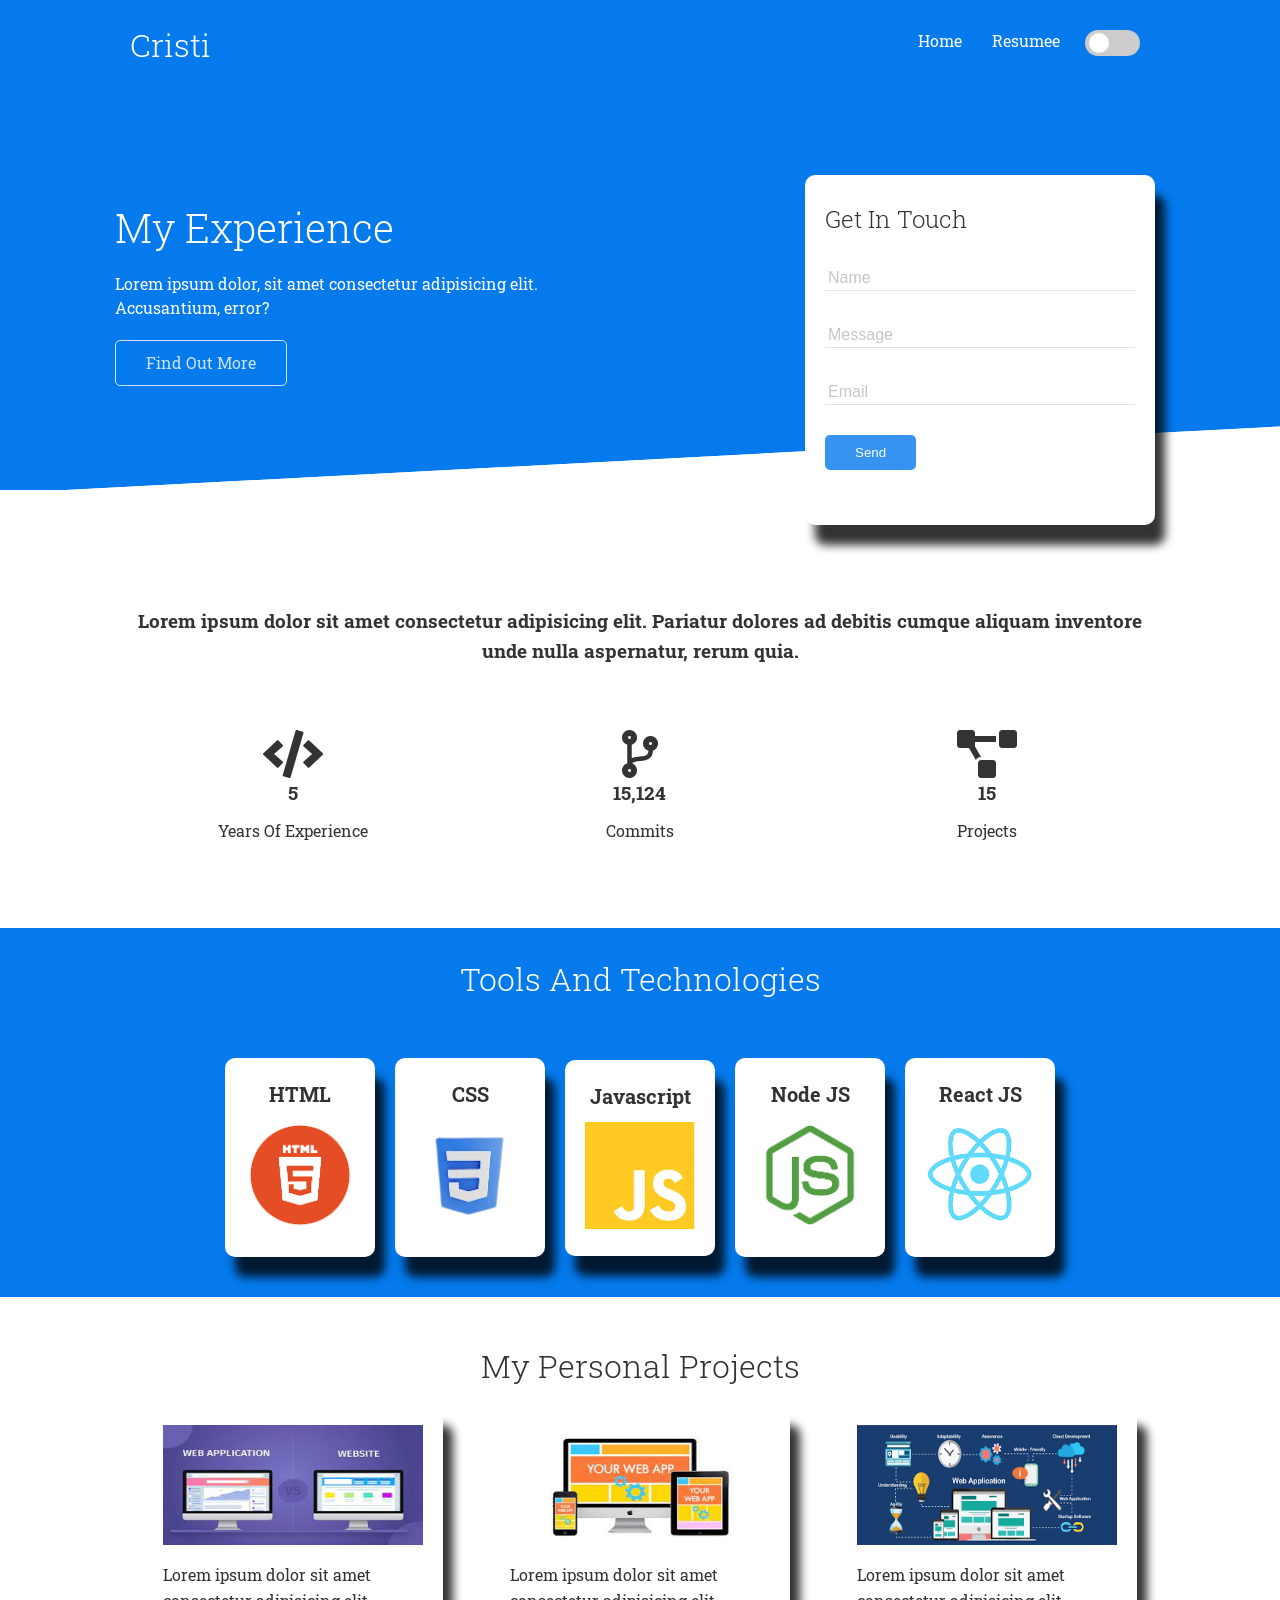
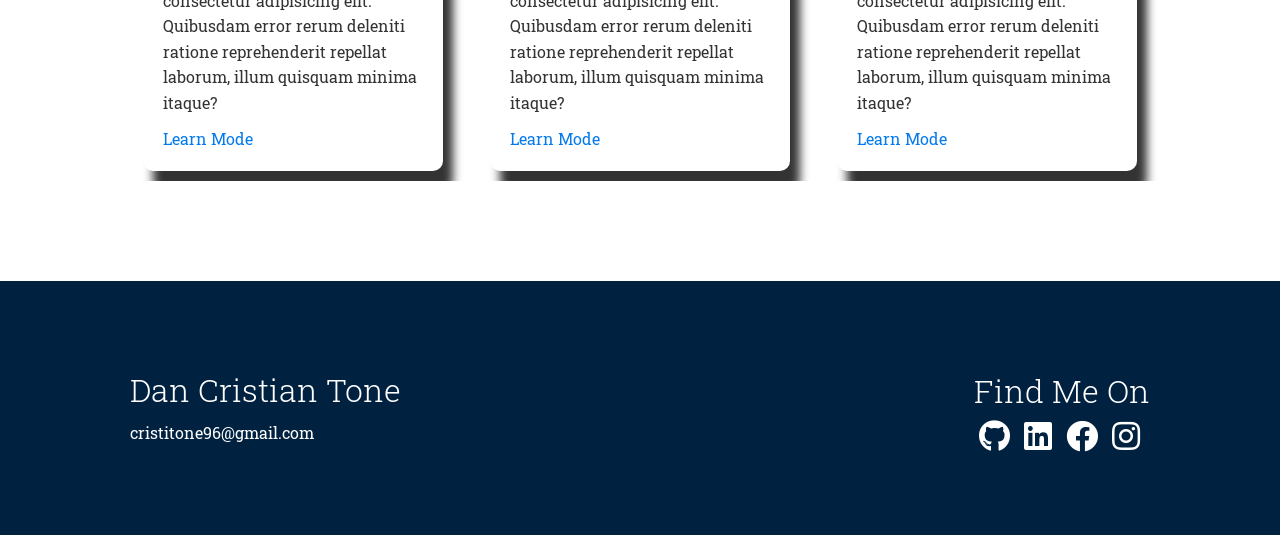
==== index.html @ eaca6a2c "Finished project" ====
<!DOCTYPE html>
<html lang="en">
  <head>
    <meta charset="UTF-8" />
    <meta http-equiv="X-UA-Compatible" content="IE=edge" />
    <meta name="viewport" content="width=device-width, initial-scale=1.0" />
    <title>CV - Cristi Tone</title>
    <link rel="stylesheet" href="index.css" />
    <link rel="stylesheet" href="utilities.css" />
    <link id="theme" rel="stylesheet" href="" />

    <link
      rel="stylesheet"
      href="https://cdnjs.cloudflare.com/ajax/libs/font-awesome/5.15.1/css/all.min.css"
      integrity="sha512-+4zCK9k+qNFUR5X+cKL9EIR+ZOhtIloNl9GIKS57V1MyNsYpYcUrUeQc9vNfzsWfV28IaLL3i96P9sdNyeRssA=="
      crossorigin="anonymous"
    />
  </head>
  <body>
    <!-- Navbar -->
    <div class="navbar">
      <div class="container flex-container">
        <h1 class="logo">Cristi</h1>
        <nav>
          <ul>
            <li><a href="index.html">Home</a></li>
            <li><a href="resumee.html">Resumee</a></li>
            <li>
              <div class="switch">
                <label class="theme-switch" for="checkbox">
                  <input type="checkbox" id="checkbox" />
                  <div class="slider round"></div>
                </label>
              </div>
            </li>
          </ul>
        </nav>
      </div>
    </div>

    <!-- Contact me -->
    <section class="contact">
      <div class="container grid-container">
        <div class="contact-text">
          <h1>My Experience</h1>
          <p>
            Lorem ipsum dolor, sit amet consectetur adipisicing elit.
            Accusantium, error?
          </p>
          <a href="resumee.html" class="btn btn-outline"> Find Out More </a>
        </div>

        <div class="contact-form card">
          <h2>Get In Touch</h2>
          <form>
            <div class="form-control">
              <input type="text" name="name" placeholder="Name" />
            </div>
            <div class="form-control">
              <input type="text" name="message" placeholder="Message" />
            </div>
            <div class="form-control">
              <input type="email" name="email" placeholder="Email" />
            </div>
            <input type="submit" value="Send" class="btn btn-primary" />
          </form>
        </div>
      </div>
    </section>

    <!-- Stats -->
    <section class="stats">
      <div class="container">
        <h3 class="text-center my-1">
          Lorem ipsum dolor sit amet consectetur adipisicing elit. Pariatur
          dolores ad debitis cumque aliquam inventore unde nulla aspernatur,
          rerum quia.
        </h3>

        <div class="grid-container grid-container-3 text-center my-4">
          <div>
            <i class="fas fa-code fa-3x"></i>
            <h3>5</h3>
            <p class="text-secondary">Years Of Experience</p>
          </div>
          <div>
            <i class="fas fa-code-branch fa-3x"></i>
            <h3>15,124</h3>
            <p class="text-secondary">Commits</p>
          </div>
          <div>
            <i class="fas fa-project-diagram fa-3x"></i>
            <h3>15</h3>
            <p class="text-secondary">Projects</p>
          </div>
        </div>
      </div>
    </section>

    <!-- Technologies -->
    <section class="languages">
      <h2 class="md text-center py-2">Tools And Technologies</h2>
      <div class="container flex-container">
        <div class="card">
          <h4>HTML</h4>
          <img src="images/html.png" />
        </div>
        <div class="card">
          <h4>CSS</h4>
          <img src="images/css.png" />
        </div>
        <div class="card">
          <h4>Javascript</h4>
          <img src="images/javascript.png" />
        </div>
        <div class="card">
          <h4>Node JS</h4>
          <img src="images/nodejs.png" />
        </div>
        <div class="card">
          <h4>React JS</h4>
          <img src="images/reactjs.png" />
        </div>
      </div>
    </section>

    <!-- Projects -->
    <section class="projects">
      <div class="container">
        <h2 class="md text-center my-2">My Personal Projects</h2>
        <div class="grid-container grid-container-3">
          <div class="card">
            <img src="images/project1.png" />
            <p>
              Lorem ipsum dolor sit amet consectetur adipisicing elit. Quibusdam
              error rerum deleniti ratione reprehenderit repellat laborum, illum
              quisquam minima itaque?
            </p>
            <a href="#">Learn Mode</a>
          </div>
          <div class="card">
            <img src="images/project2.png" />
            <p>
              Lorem ipsum dolor sit amet consectetur adipisicing elit. Quibusdam
              error rerum deleniti ratione reprehenderit repellat laborum, illum
              quisquam minima itaque?
            </p>
            <a href="#">Learn Mode</a>
          </div>
          <div class="card">
            <img src="images/project3.png" />
            <p>
              Lorem ipsum dolor sit amet consectetur adipisicing elit. Quibusdam
              error rerum deleniti ratione reprehenderit repellat laborum, illum
              quisquam minima itaque?
            </p>
            <a href="#">Learn Mode</a>
          </div>
        </div>
      </div>
    </section>

    <!-- Footer -->
    <footer class="footer bg-dark py-5">
      <div class="container grid-container">
        <div class="name">
          <h1>Dan Cristian Tone</h1>
          <p>cristitone96@gmail.com</p>
        </div>
        <div class="social">
          <h1>Find Me On</h1>
          <a href="#"><i class="fab fa-github fa-2x"></i></a>
          <a href="#"><i class="fab fa-linkedin fa-2x"></i></a>
          <a href="#"><i class="fab fa-facebook fa-2x"></i></a>
          <a href="#"><i class="fab fa-instagram fa-2x"></i></a>
        </div>
      </div>
    </footer>

    <script type="text/javascript" src="script.js"></script>
  </body>
</html>
---- index.css ----
@import url('https://fonts.googleapis.com/css2?family=Roboto+Slab&display=swap');

:root {
  --primary-color: #047aed;
  --dark-color: #002240;
  --primary-text-color: #fff;
  --light-color: #fff;
  --secondary-text-color: #333;
  --input-border-color: #b4becb;
  --navbar-mobile-bg-color: rgba(0, 0, 0, 0.2);
  --box-shadow-color: rgba(0, 0, 0, 0.8);
  --link-color: #047aed;
}

* {
  box-sizing: border-box;
  padding: 0;
  margin: 0;
}

body {
  font-family: 'Roboto Slab', serif;
  color: var(--secondary-text-color);
  background-color: var(--light-color);
  line-height: 1.6;
  height: 100vh;
}

body * {
  transition: 0.2s;
}

ul {
  list-style-type: none;
}

a {
  text-decoration: none;
  color: var(--secondary-text-color);
}

h1,
h2 {
  font-weight: 300;
  line-height: 1.2;
  margin: 10px 0;
}

p {
  margin: 10px 0;
}

img {
  width: 100%;
}

/* Navbar */
.navbar {
  background-color: var(--primary-color);
  color: var(--primary-text-color);
  height: 90px;
}

.navbar ul {
  display: flex;
}

.navbar a {
  color: var(--primary-text-color);
  padding: 10px;
  margin: 0 5px;
}

.navbar a:hover {
  border-bottom: 2px solid var(--primary-text-color);
}

.navbar .flex-container {
  justify-content: space-between;
}

/* Theme switch */
.switch {
  padding-top: 2px;
  margin: 0 10px;
}

.theme-switch {
  display: inline-block;
  height: 26px;
  position: relative;
  width: 55px;
}

.theme-switch input {
  display: none;
}

.slider {
  background-color: #ccc;
  bottom: 0;
  left: 0;
  right: 0;
  top: 0;
  cursor: pointer;
  position: absolute;
  transition: 0.4s;
}

.slider:before {
  background-color: #fff;
  bottom: 3px;
  left: 4px;
  content: '';
  height: 20px;
  position: absolute;
  transition: 0.4s;
  width: 20px;
}

input:checked + .slider {
  background-color: #2b2b2b;
}

input:checked + .slider:before {
  transform: translateX(26px);
}

.slider.round {
  border-radius: 34px;
}

.slider.round:before {
  border-radius: 50%;
}

/* Contact */
.contact {
  height: 400px;
  background-color: var(--primary-color);
  color: var(--primary-text-color);
  position: relative;
}

.contact h1 {
  font-size: 40px;
}

.contact p {
  margin: 20px 0;
}

.contact-text {
  line-height: 1.5;
  animation: slideInFromLeft 1s ease-in;
}

.contact .grid-container {
  grid-template-columns: 45% 55%;
  gap: 30px;
  overflow: visible;
}

.contact-form {
  position: relative;
  top: 60px;
  height: 350px;
  width: 350px;
  z-index: 100;
  animation: slideInFromRight 1s ease-in;
}

.contact-form.card {
  justify-self: end;
}

.contact-form .form-control {
  margin: 30px 0;
}

.contact-form input[type='text'],
.contact-form input[type='email'] {
  border: 0;
  border-bottom: 1px solid var(--input-border-color);
  width: 100%;
  padding: 3px;
  font-size: 16px;
  background-color: var(--light-color);
}

.contact-form input[type='text'],
.contact-form input[type='email'] {
  color: var(--secondary-text-color);
  opacity: 0.4;
}

.contact-form input:focus {
  outline: none;
}

.contact::before,
.contact::after {
  content: '';
  position: absolute;
  height: 100px;
  bottom: -70px;
  right: 0;
  left: 0;
  background-color: var(--light-color);
  transform: skewY(-3deg);
}

/* Stats */
.stats {
  padding-top: 100px;
  animation: fadeIn 2.5s;
}

/* Technologies */
.languages {
  background-color: var(--primary-color);
  color: var(--primary-text-color);
  position: relative;
}

.languages .flex-container {
  flex-wrap: wrap;
}

.languages .card {
  text-align: center;
  margin: 18px 10px 40px;
  max-width: 150px;
  transition: transform 0.2s ease-in;
}

.languages .card:hover {
  transform: translateY(-15px);
}

.languages .card h4 {
  font-size: 20px;
  margin-bottom: 10px;
}

/* Projects */
.projects {
  padding-bottom: 100px;
  margin-top: 40px;
}

.projects .card {
  max-width: 300px;
  justify-self: center;
}

.projects .card img {
  height: 120px;
}

.projects .card a {
  color: var(--link-color);
}

/* Footer */
.footer .social {
  justify-self: end;
}

.footer .social a {
  margin: 0 5px;
}

.footer .social p {
  margin: 0;
}

.embeded-container {
  height: 100%;
  /* overflow: hidden; */
}

/* Tablets */
@media (max-width: 768px) {
  .grid-container,
  .contact .grid-container,
  .stats .grid-container,
  .projects .grid-container {
    grid-template-columns: 1fr;
  }

  .contact {
    height: auto;
  }

  .contact-text {
    text-align: center;
    margin-top: 40px;
    animation: slideInFromTop 1s ease-in;
  }

  .contact-form {
    justify-self: center;
    margin: auto;
    animation: slideInFromBottom 1s ease-in;
  }

  .contact-form.card {
    justify-self: center;
  }
}

/* Mobile */
@media (max-width: 500px) {
  .navbar {
    height: 110px;
  }

  .navbar .flex-container {
    flex-direction: column;
  }

  .navbar ul {
    padding: 10px;
    background-color: var(--navbar-mobile-bg-color);
  }

  .footer .grid-container {
    grid-template-columns: 1fr;
  }

  .footer .social,
  .footer .name {
    justify-self: center;
    text-align: center;
  }
}

/* Animations */
@keyframes slideInFromLeft {
  0% {
    transform: translateX(-100%);
  }

  100% {
    transform: translateX(0);
  }
}

@keyframes slideInFromRight {
  0% {
    transform: translateX(100%);
  }

  100% {
    transform: translateX(0);
  }
}

@keyframes slideInFromTop {
  0% {
    transform: translateY(-100%);
  }

  100% {
    transform: translateY(0);
  }
}

@keyframes slideInFromBottom {
  0% {
    transform: translateY(100%);
  }

  100% {
    transform: translateY(0);
  }
}

@keyframes fadeIn {
  from {
    opacity: 0;
  }

  top {
    opacity: 1;
  }
}
---- utilities.css ----
.container {
  max-width: 1100px;
  margin: 0 auto;
  padding: 0 40px;
  overflow: auto;
}

.flex-container {
  display: flex;
  justify-content: center;
  align-items: center;
  height: 100%;
}

.grid-container {
  display: grid;
  grid-template-columns: repeat(2, 1fr);
  gap: 20px;
  justify-content: center;
  align-items: center;
  height: 100%;
}

.grid-container-3 {
  grid-template-columns: repeat(3, 1fr);
}

.card {
  background-color: var(--light-color);
  border-radius: 10px;
  color: var(--secondary-text-color);
  box-shadow: 10px 20px 10px var(--box-shadow-color);
  padding: 20px;
  margin: 10px;
}

.btn {
  display: inline-block;
  padding: 10px 30px;
  cursor: pointer;
  background-color: var(--primary-color);
  color: var(--primary-text-color);
  border: none;
  border-radius: 5px;
  opacity: 0.8;
}

.btn:hover {
  opacity: 1;
  transform: scale(1.02);
}

.btn-outline {
  background-color: transparent;
  border: 1px solid var(--primary-text-color);
}

.text-center {
  text-align: center;
}

.bg-dark {
  background-color: var(--dark-color);
  color: var(--primary-text-color);
}

.bg-dark a {
  color: var(--primary-text-color);
}

.my-1 {
  margin: 1rem 0;
}

.my-4 {
  margin: 4rem 0;
}

.py-2 {
  padding: 2rem 0;
}

.py-5 {
  padding: 5rem 0;
}

.sm {
  font-size: 1rem;
}

.md {
  font-size: 2rem;
}

.lg {
  font-size: 3rem;
}

.xl {
  font-size: 4rem;
}
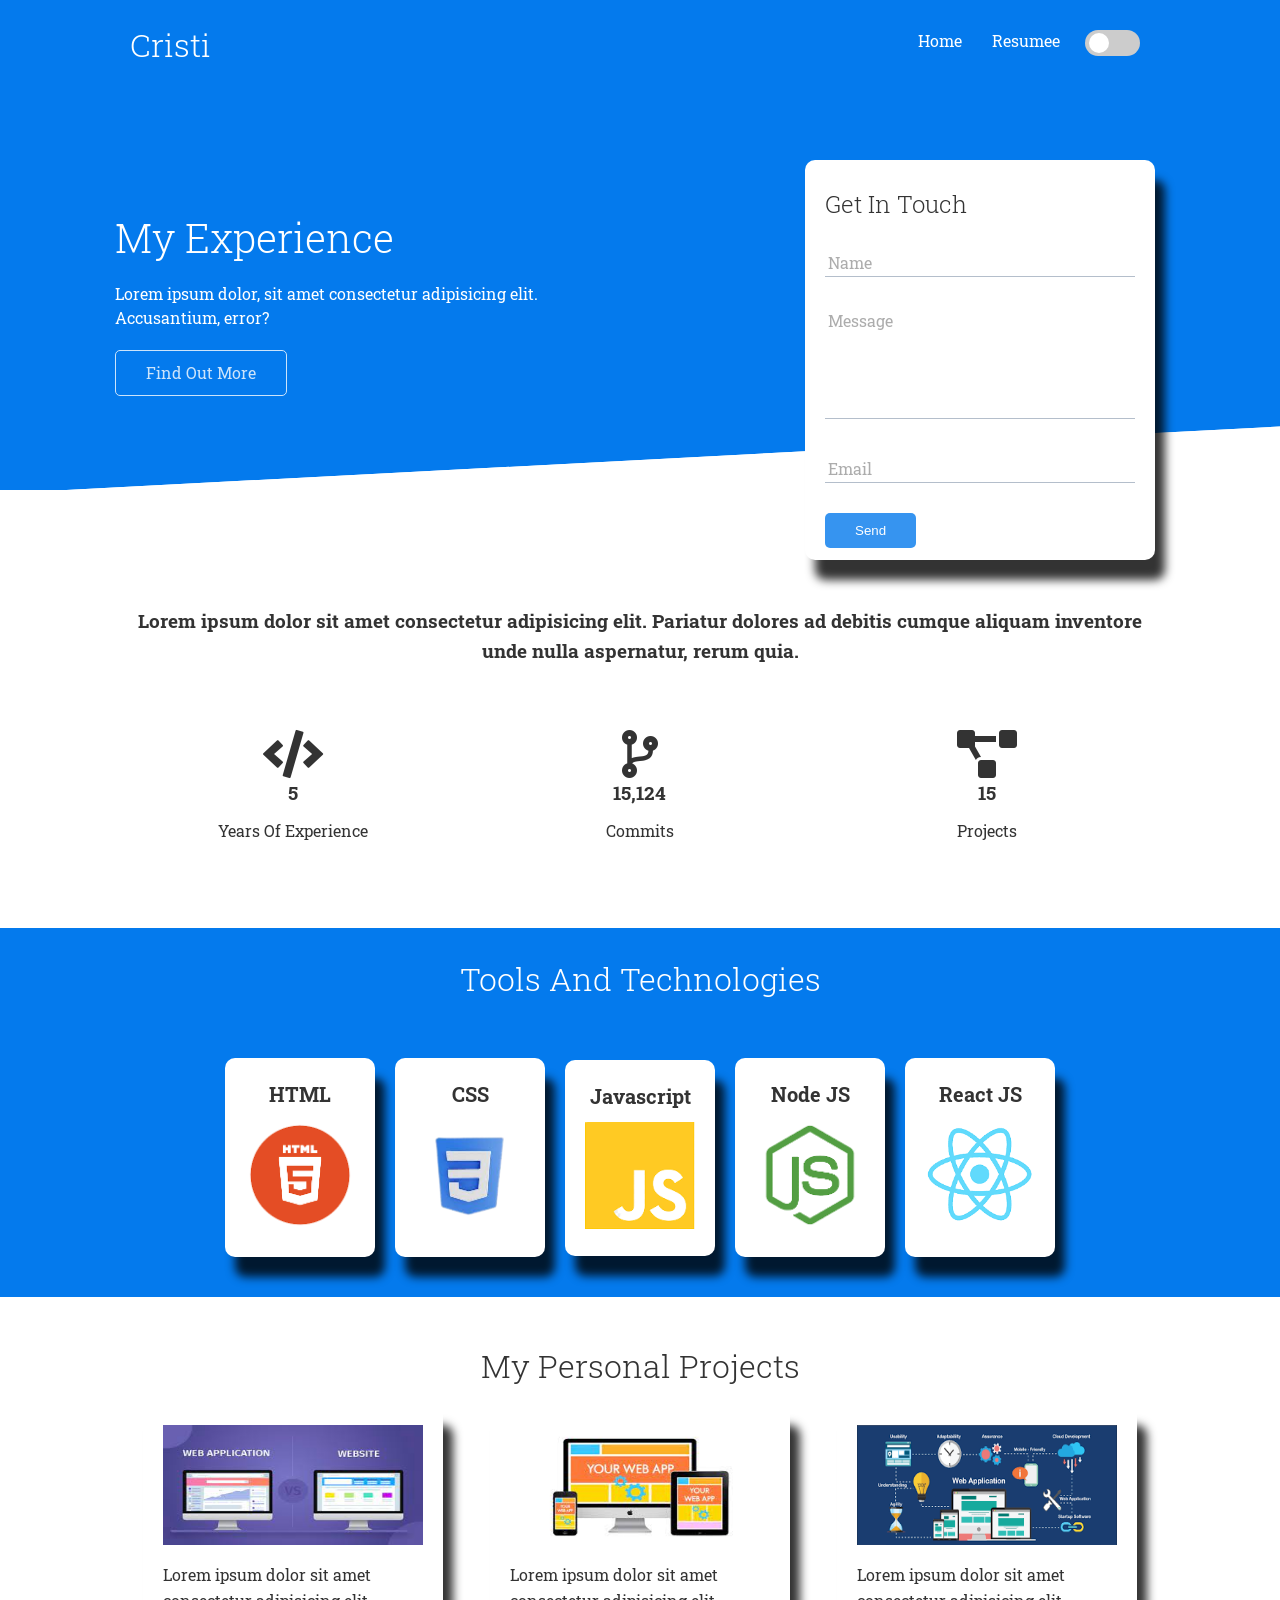
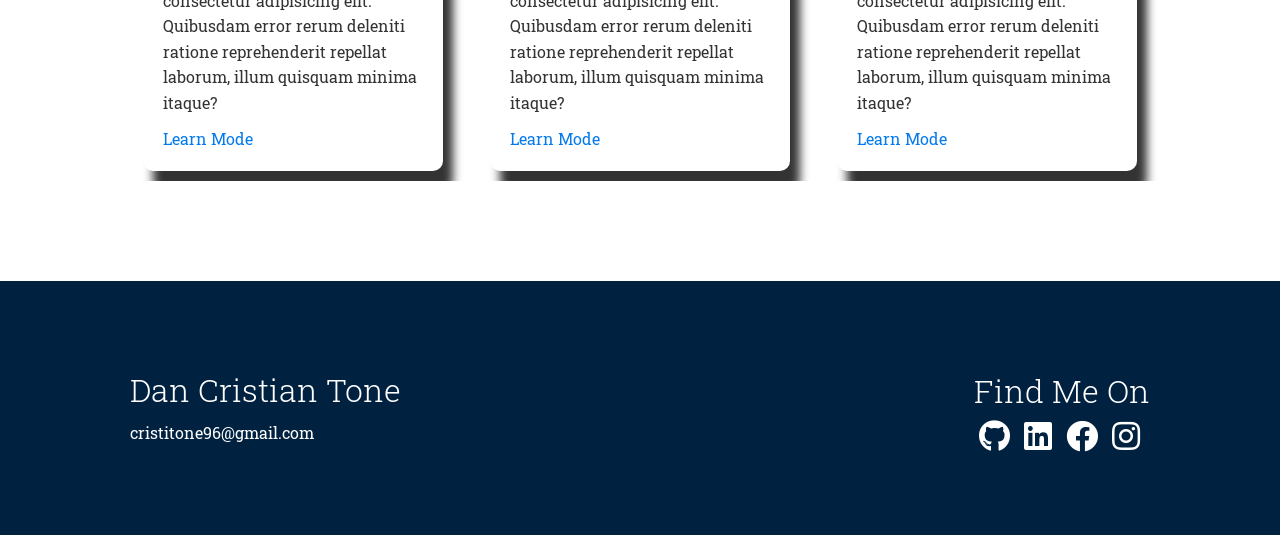
==== commit 61e8119d: "Fixed minor buggs" ====
--- a/index.html
+++ b/index.html
@@ -52,12 +52,18 @@
 
         <div class="contact-form card">
           <h2>Get In Touch</h2>
-          <form>
+          <form name="contact" method="POST" data-netlify="true">
+            <input type="hidden" name="form-name" value="contact" />
             <div class="form-control">
               <input type="text" name="name" placeholder="Name" />
             </div>
             <div class="form-control">
-              <input type="text" name="message" placeholder="Message" />
+              <textarea
+                type="text"
+                name="message"
+                placeholder="Message"
+                rows="5"
+              ></textarea>
             </div>
             <div class="form-control">
               <input type="email" name="email" placeholder="Email" />
--- a/index.css
+++ b/index.css
@@ -26,7 +26,7 @@
   height: 100vh;
 }
 
-body * {
+body *:not(a) {
   transition: 0.2s;
 }
 
@@ -164,7 +164,7 @@
 .contact-form {
   position: relative;
   top: 60px;
-  height: 350px;
+  height: 400px;
   width: 350px;
   z-index: 100;
   animation: slideInFromRight 1s ease-in;
@@ -179,6 +179,7 @@
 }
 
 .contact-form input[type='text'],
+.contact-form textarea,
 .contact-form input[type='email'] {
   border: 0;
   border-bottom: 1px solid var(--input-border-color);
@@ -186,16 +187,24 @@
   padding: 3px;
   font-size: 16px;
   background-color: var(--light-color);
-}
-
-.contact-form input[type='text'],
-.contact-form input[type='email'] {
+  color: var(--secondary-text-color);
+  font-family: 'Roboto Slab', serif;
+}
+
+.contact-form input[type='text']::placeholder,
+.contact-form textarea::placeholder,
+.contact-form input[type='email']::placeholder {
   color: var(--secondary-text-color);
   opacity: 0.4;
 }
 
-.contact-form input:focus {
+.contact-form input:focus,
+.contact-form textarea:focus {
   outline: none;
+}
+
+.contact-form textarea {
+  resize: none;
 }
 
 .contact::before,
